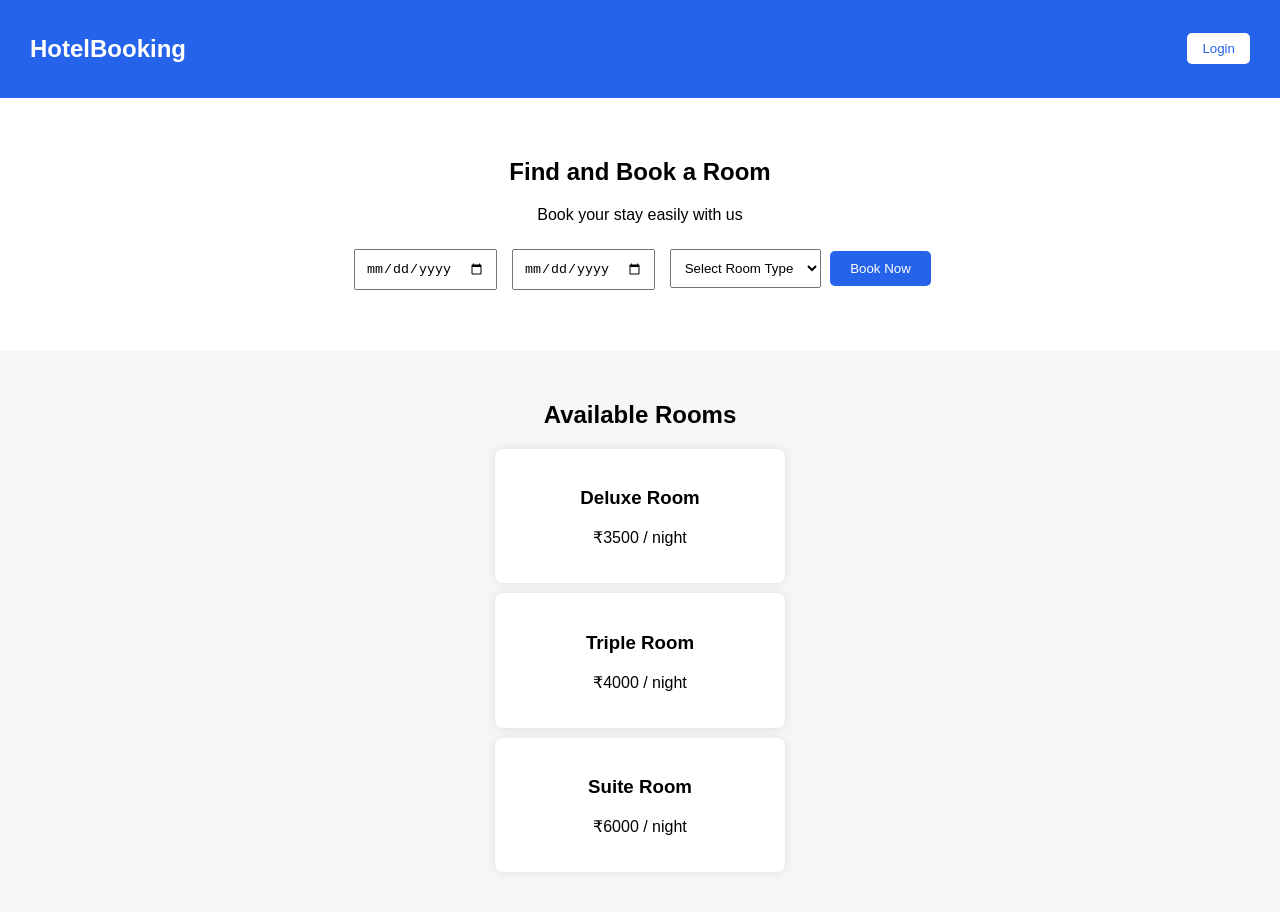
==== index.html @ 8a9a3023 "Rename Home.html to index.html" ====
<!DOCTYPE html>
<html lang="en">
<head>
    <meta charset="UTF-8">
    <title>Hotel Booking System</title>
    <link rel="stylesheet" href="style.css">
</head>
<body>

    <!-- Navbar -->
    <nav class="navbar">
        <h2>HotelBooking</h2>
        <button class="login-btn">Login</button>
    </nav>

    <!-- Hero Section -->
    <section class="hero">
        <h1>Find and Book a Room</h1>
        <p>Book your stay easily with us</p>

        <div class="booking-form">
            <input type="date" id="checkin">
            <input type="date" id="checkout">
            <select id="roomType">
                <option value="">Select Room Type</option>
                <option value="Deluxe">Deluxe Room</option>
                <option value="Triple">Triple Room</option>
                <option value="Suite">Suite Room</option>
            </select>
            <button onclick="bookRoom()">Book Now</button>
        </div>

        <p id="message"></p>
    </section>

    <!-- Rooms -->
    <section class="rooms">
        <h2>Available Rooms</h2>

        <div class="room-card">
            <h3>Deluxe Room</h3>
            <p>₹3500 / night</p>
        </div>

        <div class="room-card">
            <h3>Triple Room</h3>
            <p>₹4000 / night</p>
        </div>

        <div class="room-card">
            <h3>Suite Room</h3>
            <p>₹6000 / night</p>
        </div>
    </section>

    <script src="script.js"></script>
</body>
</html>
---- style.css ----
body {
    font-family: Arial, sans-serif;
    margin: 0;
    background: #f4f6f8;
}

/* Navbar */
.navbar {
    background: #2563eb;
    color: white;
    padding: 15px 30px;
    display: flex;
    justify-content: space-between;
    align-items: center;
}

.login-btn {
    background: white;
    color: #2563eb;
    border: none;
    padding: 8px 15px;
    cursor: pointer;
    border-radius: 5px;
}

/* Hero */
.hero {
    text-align: center;
    padding: 40px 20px;
    background: white;
}

.booking-form {
    margin-top: 20px;
}

.booking-form input,
.booking-form select {
    padding: 10px;
    margin: 5px;
}

.booking-form button {
    padding: 10px 20px;
    background: #2563eb;
    color: white;
    border: none;
    cursor: pointer;
    border-radius: 5px;
}

#message {
    margin-top: 15px;
    font-weight: bold;
    color: green;
}

/* Rooms */
.rooms {
    padding: 30px;
    text-align: center;
}

.room-card {
    background: white;
    padding: 20px;
    margin: 10px auto;
    width: 250px;
    border-radius: 8px;
    box-shadow: 0 0 10px rgba(0,0,0,0.1);
}
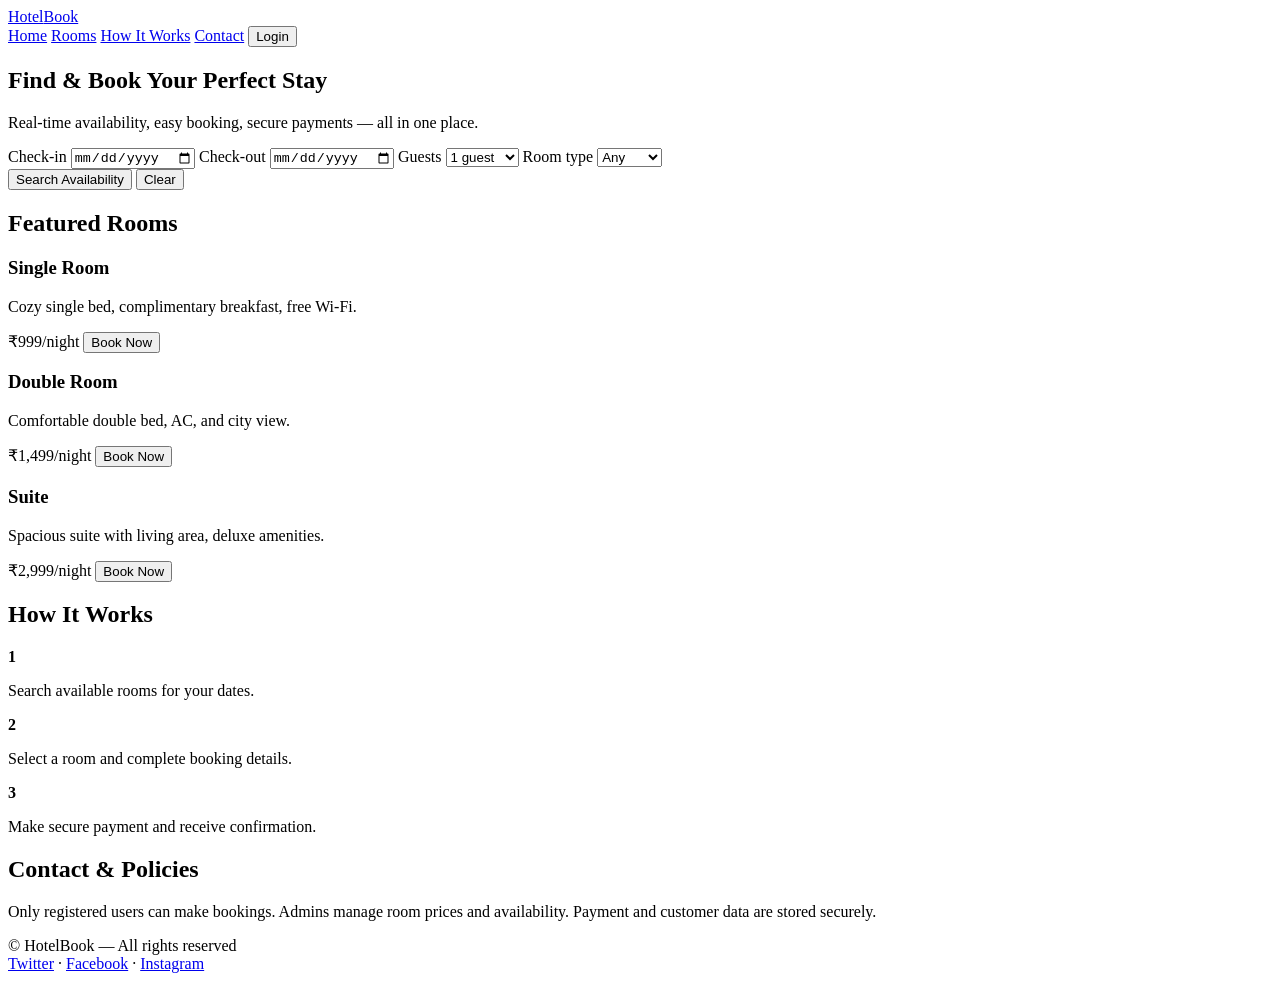
==== commit ba2b6b03: "Update index.html" ====
--- a/index.html
+++ b/index.html
@@ -1,58 +1,151 @@
-<!DOCTYPE html>
+<!doctype html>
 <html lang="en">
 <head>
-    <meta charset="UTF-8">
-    <title>Hotel Booking System</title>
-    <link rel="stylesheet" href="style.css">
+  <meta charset="utf-8" />
+  <meta name="viewport" content="width=device-width,initial-scale=1" />
+  <title>Hotel Booking System — Home</title>
+  <link rel="stylesheet" href="styles.css" />
+  <link rel="preconnect" href="https://fonts.googleapis.com">
+  <link href="https://fonts.googleapis.com/css2?family=Inter:wght@300;400;600;700&display=swap" rel="stylesheet">
 </head>
 <body>
+  <header class="site-header">
+    <div class="container header-inner">
+      <a class="logo" href="#">Hotel<span>Book</span></a>
+      <nav class="main-nav" aria-label="Main Navigation">
+        <a href="#" class="active">Home</a>
+        <a href="#rooms">Rooms</a>
+        <a href="#how">How It Works</a>
+        <a href="#contact">Contact</a>
+        <button id="btn-login" class="btn-outline">Login</button>
+      </nav>
+    </div>
+  </header>
 
-    <!-- Navbar -->
-    <nav class="navbar">
-        <h2>HotelBooking</h2>
-        <button class="login-btn">Login</button>
-    </nav>
-
-    <!-- Hero Section -->
+  <main>
     <section class="hero">
-        <h1>Find and Book a Room</h1>
-        <p>Book your stay easily with us</p>
-
-        <div class="booking-form">
-            <input type="date" id="checkin">
-            <input type="date" id="checkout">
-            <select id="roomType">
-                <option value="">Select Room Type</option>
-                <option value="Deluxe">Deluxe Room</option>
-                <option value="Triple">Triple Room</option>
-                <option value="Suite">Suite Room</option>
-            </select>
-            <button onclick="bookRoom()">Book Now</button>
+      <div class="container hero-inner">
+        <div class="hero-text">
+          <h1>Find & Book Your Perfect Stay</h1>
+          <p>Real-time availability, easy booking, secure payments — all in one place.</p>
         </div>
 
-        <p id="message"></p>
+        <form id="search-form" class="search-card" aria-label="Room search form">
+          <div class="row">
+            <label>
+              Check-in
+              <input type="date" id="checkin" required />
+            </label>
+            <label>
+              Check-out
+              <input type="date" id="checkout" required />
+            </label>
+            <label>
+              Guests
+              <select id="guests">
+                <option value="1">1 guest</option>
+                <option value="2">2 guests</option>
+                <option value="3">3 guests</option>
+                <option value="4">4 guests</option>
+              </select>
+            </label>
+            <label>
+              Room type
+              <select id="room-type">
+                <option value="any">Any</option>
+                <option value="single">Single</option>
+                <option value="double">Double</option>
+                <option value="suite">Suite</option>
+              </select>
+            </label>
+          </div>
+
+          <div class="row actions">
+            <button type="submit" class="btn-primary">Search Availability</button>
+            <button type="button" id="btn-clear" class="btn-link">Clear</button>
+          </div>
+
+          <p id="search-msg" class="muted"></p>
+        </form>
+      </div>
     </section>
 
-    <!-- Rooms -->
-    <section class="rooms">
-        <h2>Available Rooms</h2>
+    <section id="rooms" class="container section">
+      <h2>Featured Rooms</h2>
+      <div class="grid">
+        <article class="card">
+          <div class="card-media" style="background-image:url('https://via.placeholder.com/600x360?text=Single+Room');"></div>
+          <div class="card-body">
+            <h3>Single Room</h3>
+            <p>Cozy single bed, complimentary breakfast, free Wi-Fi.</p>
+            <div class="card-row">
+              <span class="price">₹999/night</span>
+              <button class="btn-outline small">Book Now</button>
+            </div>
+          </div>
+        </article>
 
-        <div class="room-card">
-            <h3>Deluxe Room</h3>
-            <p>₹3500 / night</p>
-        </div>
+        <article class="card">
+          <div class="card-media" style="background-image:url('https://via.placeholder.com/600x360?text=Double+Room');"></div>
+          <div class="card-body">
+            <h3>Double Room</h3>
+            <p>Comfortable double bed, AC, and city view.</p>
+            <div class="card-row">
+              <span class="price">₹1,499/night</span>
+              <button class="btn-outline small">Book Now</button>
+            </div>
+          </div>
+        </article>
 
-        <div class="room-card">
-            <h3>Triple Room</h3>
-            <p>₹4000 / night</p>
-        </div>
-
-        <div class="room-card">
-            <h3>Suite Room</h3>
-            <p>₹6000 / night</p>
-        </div>
+        <article class="card">
+          <div class="card-media" style="background-image:url('https://via.placeholder.com/600x360?text=Suite');"></div>
+          <div class="card-body">
+            <h3>Suite</h3>
+            <p>Spacious suite with living area, deluxe amenities.</p>
+            <div class="card-row">
+              <span class="price">₹2,999/night</span>
+              <button class="btn-outline small">Book Now</button>
+            </div>
+          </div>
+        </article>
+      </div>
     </section>
 
-    <script src="script.js"></script>
+    <section id="how" class="container section light">
+      <h2>How It Works</h2>
+      <div class="steps">
+        <div class="step">
+          <strong>1</strong>
+          <p>Search available rooms for your dates.</p>
+        </div>
+        <div class="step">
+          <strong>2</strong>
+          <p>Select a room and complete booking details.</p>
+        </div>
+        <div class="step">
+          <strong>3</strong>
+          <p>Make secure payment and receive confirmation.</p>
+        </div>
+      </div>
+    </section>
+
+    <section id="contact" class="container section">
+      <h2>Contact & Policies</h2>
+      <p class="muted">Only registered users can make bookings. Admins manage room prices and availability. Payment and customer data are stored securely.</p>
+    </section>
+  </main>
+
+  <footer class="site-footer">
+    <div class="container footer-inner">
+      <div>© <span id="year"></span> HotelBook — All rights reserved</div>
+      <div class="socials">
+        <a href="#" aria-label="Twitter">Twitter</a> ·
+        <a href="#" aria-label="Facebook">Facebook</a> ·
+        <a href="#" aria-label="Instagram">Instagram</a>
+      </div>
+    </div>
+  </footer>
+
+  <script src="script.js"></script>
 </body>
 </html>
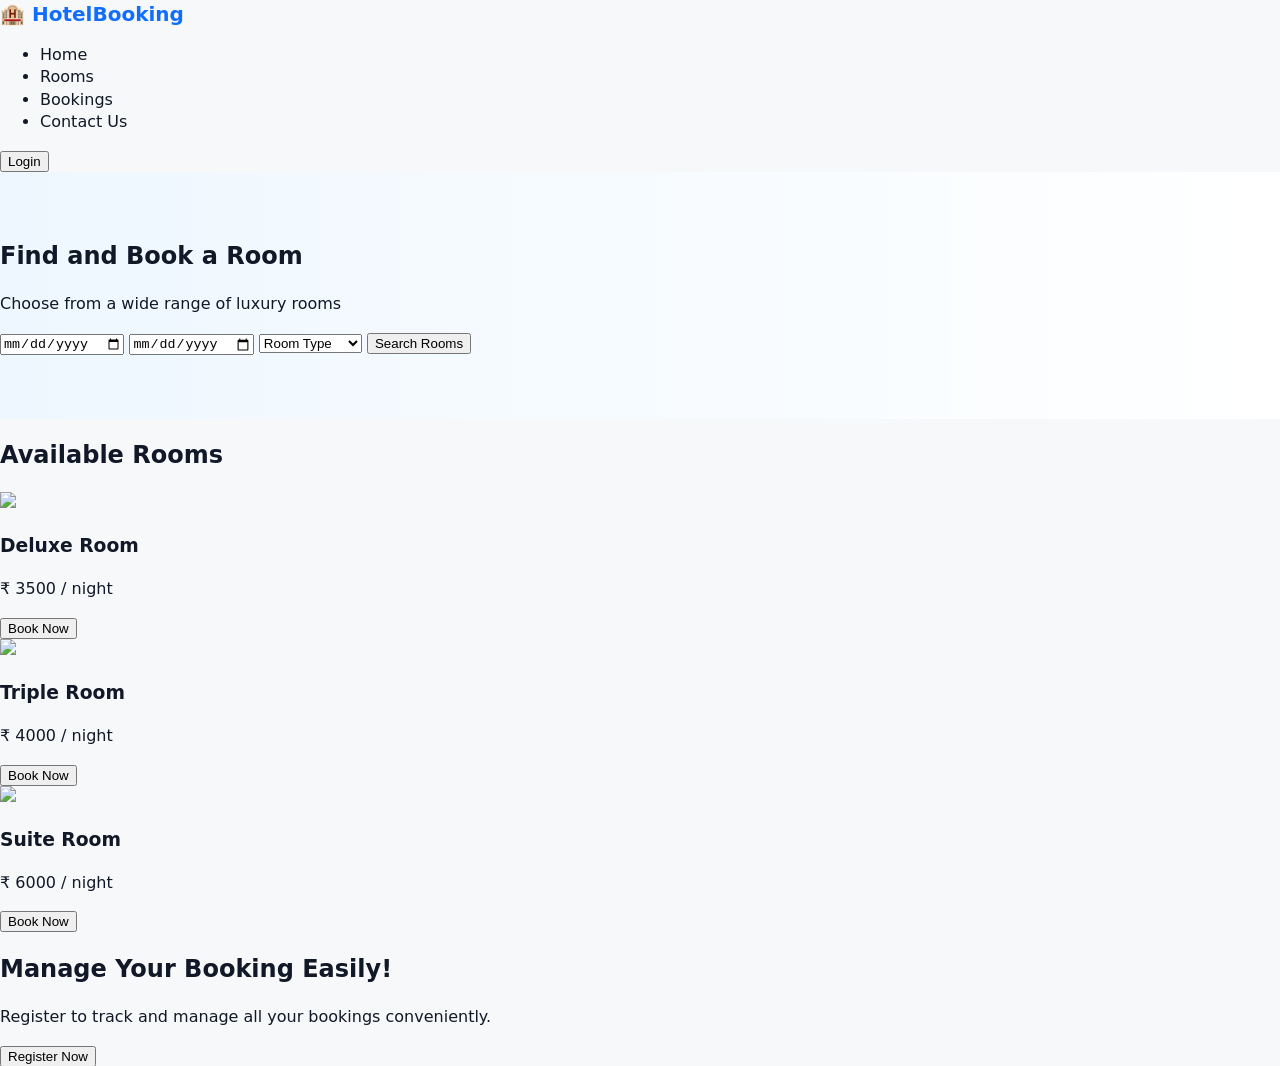
==== commit 2046a789: "Update index.html" ====
--- a/index.html
+++ b/index.html
@@ -1,151 +1,82 @@
-<!doctype html>
+<!DOCTYPE html>
 <html lang="en">
 <head>
-  <meta charset="utf-8" />
-  <meta name="viewport" content="width=device-width,initial-scale=1" />
-  <title>Hotel Booking System — Home</title>
-  <link rel="stylesheet" href="styles.css" />
-  <link rel="preconnect" href="https://fonts.googleapis.com">
-  <link href="https://fonts.googleapis.com/css2?family=Inter:wght@300;400;600;700&display=swap" rel="stylesheet">
+    <meta charset="UTF-8">
+    <title>Hotel Booking System</title>
+    <link rel="stylesheet" href="style.css">
 </head>
 <body>
-  <header class="site-header">
-    <div class="container header-inner">
-      <a class="logo" href="#">Hotel<span>Book</span></a>
-      <nav class="main-nav" aria-label="Main Navigation">
-        <a href="#" class="active">Home</a>
-        <a href="#rooms">Rooms</a>
-        <a href="#how">How It Works</a>
-        <a href="#contact">Contact</a>
-        <button id="btn-login" class="btn-outline">Login</button>
-      </nav>
+
+<!-- NAVBAR -->
+<nav class="navbar">
+    <div class="logo">🏨 HotelBooking</div>
+    <ul class="nav-links">
+        <li>Home</li>
+        <li>Rooms</li>
+        <li>Bookings</li>
+        <li>Contact Us</li>
+    </ul>
+    <button class="login-btn">Login</button>
+</nav>
+
+<!-- HERO SECTION -->
+<section class="hero">
+    <div class="overlay">
+        <h1>Find and Book a Room</h1>
+        <p>Choose from a wide range of luxury rooms</p>
+
+        <div class="search-box">
+            <input type="date" id="checkin">
+            <input type="date" id="checkout">
+            <select id="roomType">
+                <option value="">Room Type</option>
+                <option>Deluxe Room</option>
+                <option>Triple Room</option>
+                <option>Suite Room</option>
+            </select>
+            <button onclick="bookRoom()">Search Rooms</button>
+        </div>
+        <p id="message"></p>
     </div>
-  </header>
+</section>
 
-  <main>
-    <section class="hero">
-      <div class="container hero-inner">
-        <div class="hero-text">
-          <h1>Find & Book Your Perfect Stay</h1>
-          <p>Real-time availability, easy booking, secure payments — all in one place.</p>
+<!-- AVAILABLE ROOMS -->
+<section class="rooms">
+    <h2>Available Rooms</h2>
+
+    <div class="room-container">
+
+        <div class="room-card">
+            <img src="https://images.unsplash.com/photo-1505693416388-ac5ce068fe85">
+            <h3>Deluxe Room</h3>
+            <p>₹ 3500 / night</p>
+            <button onclick="bookRoom()">Book Now</button>
         </div>
 
-        <form id="search-form" class="search-card" aria-label="Room search form">
-          <div class="row">
-            <label>
-              Check-in
-              <input type="date" id="checkin" required />
-            </label>
-            <label>
-              Check-out
-              <input type="date" id="checkout" required />
-            </label>
-            <label>
-              Guests
-              <select id="guests">
-                <option value="1">1 guest</option>
-                <option value="2">2 guests</option>
-                <option value="3">3 guests</option>
-                <option value="4">4 guests</option>
-              </select>
-            </label>
-            <label>
-              Room type
-              <select id="room-type">
-                <option value="any">Any</option>
-                <option value="single">Single</option>
-                <option value="double">Double</option>
-                <option value="suite">Suite</option>
-              </select>
-            </label>
-          </div>
+        <div class="room-card">
+            <img src="https://images.unsplash.com/photo-1560448204-e02f11c3d0e2">
+            <h3>Triple Room</h3>
+            <p>₹ 4000 / night</p>
+            <button onclick="bookRoom()">Book Now</button>
+        </div>
 
-          <div class="row actions">
-            <button type="submit" class="btn-primary">Search Availability</button>
-            <button type="button" id="btn-clear" class="btn-link">Clear</button>
-          </div>
+        <div class="room-card">
+            <img src="https://images.unsplash.com/photo-1501117716987-c8e1ecb210c7">
+            <h3>Suite Room</h3>
+            <p>₹ 6000 / night</p>
+            <button onclick="bookRoom()">Book Now</button>
+        </div>
 
-          <p id="search-msg" class="muted"></p>
-        </form>
-      </div>
-    </section>
+    </div>
+</section>
 
-    <section id="rooms" class="container section">
-      <h2>Featured Rooms</h2>
-      <div class="grid">
-        <article class="card">
-          <div class="card-media" style="background-image:url('https://via.placeholder.com/600x360?text=Single+Room');"></div>
-          <div class="card-body">
-            <h3>Single Room</h3>
-            <p>Cozy single bed, complimentary breakfast, free Wi-Fi.</p>
-            <div class="card-row">
-              <span class="price">₹999/night</span>
-              <button class="btn-outline small">Book Now</button>
-            </div>
-          </div>
-        </article>
+<!-- CTA -->
+<section class="cta">
+    <h2>Manage Your Booking Easily!</h2>
+    <p>Register to track and manage all your bookings conveniently.</p>
+    <button>Register Now</button>
+</section>
 
-        <article class="card">
-          <div class="card-media" style="background-image:url('https://via.placeholder.com/600x360?text=Double+Room');"></div>
-          <div class="card-body">
-            <h3>Double Room</h3>
-            <p>Comfortable double bed, AC, and city view.</p>
-            <div class="card-row">
-              <span class="price">₹1,499/night</span>
-              <button class="btn-outline small">Book Now</button>
-            </div>
-          </div>
-        </article>
-
-        <article class="card">
-          <div class="card-media" style="background-image:url('https://via.placeholder.com/600x360?text=Suite');"></div>
-          <div class="card-body">
-            <h3>Suite</h3>
-            <p>Spacious suite with living area, deluxe amenities.</p>
-            <div class="card-row">
-              <span class="price">₹2,999/night</span>
-              <button class="btn-outline small">Book Now</button>
-            </div>
-          </div>
-        </article>
-      </div>
-    </section>
-
-    <section id="how" class="container section light">
-      <h2>How It Works</h2>
-      <div class="steps">
-        <div class="step">
-          <strong>1</strong>
-          <p>Search available rooms for your dates.</p>
-        </div>
-        <div class="step">
-          <strong>2</strong>
-          <p>Select a room and complete booking details.</p>
-        </div>
-        <div class="step">
-          <strong>3</strong>
-          <p>Make secure payment and receive confirmation.</p>
-        </div>
-      </div>
-    </section>
-
-    <section id="contact" class="container section">
-      <h2>Contact & Policies</h2>
-      <p class="muted">Only registered users can make bookings. Admins manage room prices and availability. Payment and customer data are stored securely.</p>
-    </section>
-  </main>
-
-  <footer class="site-footer">
-    <div class="container footer-inner">
-      <div>© <span id="year"></span> HotelBook — All rights reserved</div>
-      <div class="socials">
-        <a href="#" aria-label="Twitter">Twitter</a> ·
-        <a href="#" aria-label="Facebook">Facebook</a> ·
-        <a href="#" aria-label="Instagram">Instagram</a>
-      </div>
-    </div>
-  </footer>
-
-  <script src="script.js"></script>
+<script src="script.js"></script>
 </body>
 </html>
--- a/style.css
+++ b/style.css
@@ -0,0 +1,180 @@
+
+:root{
+  --bg:#f7f8fa;
+  --primary:#0f6efd;
+  --muted:#6b7280;
+  --card:#ffffff;
+  --radius:10px;
+  --max-width:1100px;
+  font-family: "Inter", system-ui, -apple-system, "Segoe UI", Roboto, "Helvetica Neue", Arial;
+  color: #111827;
+}
+
+*{box-sizing:border-box}
+body{
+  margin:0;
+  background:var(--bg);
+  -webkit-font-smoothing:antialiased;
+  -moz-osx-font-smoothing:grayscale;
+  line-height:1.4;
+}
+
+.container{
+  width:90%;
+  max-width:var(--max-width);
+  margin:0 auto;
+}
+
+.site-header{
+  background:#fff;
+  border-bottom:1px solid #e6e9ef;
+  position:sticky;
+  top:0;
+  z-index:20;
+}
+.header-inner{
+  display:flex;
+  align-items:center;
+  justify-content:space-between;
+  padding:14px 0;
+}
+
+.logo{
+  font-weight:700;
+  color:var(--primary);
+  text-decoration:none;
+  font-size:1.25rem;
+}
+.logo span{ color:#111827 }
+
+.main-nav a{
+  margin-right:16px;
+  text-decoration:none;
+  color:var(--muted);
+  font-weight:600;
+}
+.main-nav a.active{ color:var(--primary) }
+.main-nav button{ margin-left:8px }
+
+.hero{
+  padding:48px 0;
+  background: linear-gradient(90deg,#eef7ff 0%, #ffffff 100%);
+}
+.hero-inner{
+  display:grid;
+  grid-template-columns: 1fr 420px;
+  gap:28px;
+  align-items:center;
+}
+.hero-text h1{
+  margin:0 0 8px 0;
+  font-size:2.0rem;
+}
+.hero-text p{ margin:0; color:var(--muted) }
+
+/* Search card */
+.search-card{
+  background:var(--card);
+  border-radius:var(--radius);
+  padding:18px;
+  box-shadow: 0 6px 18px rgba(15, 110, 253, 0.06);
+}
+.search-card .row{
+  display:flex;
+  gap:12px;
+  margin-bottom:12px;
+  flex-wrap:wrap;
+}
+.search-card label{
+  display:flex;
+  flex-direction:column;
+  font-size:0.85rem;
+  color:var(--muted);
+  flex:1 1 150px;
+}
+.search-card input,
+.search-card select{
+  margin-top:6px;
+  padding:10px 12px;
+  border-radius:8px;
+  border:1px solid #e6e9ef;
+  background:#fff;
+  font-size:0.95rem;
+}
+
+.actions{ align-items:center; justify-content:flex-end }
+.btn-primary{
+  background:var(--primary);
+  color:#fff;
+  padding:10px 14px;
+  border-radius:8px;
+  border:0;
+  cursor:pointer;
+  font-weight:600;
+}
+.btn-outline{
+  background:transparent;
+  border:1px solid var(--primary);
+  color:var(--primary);
+  padding:8px 10px;
+  border-radius:8px;
+  cursor:pointer;
+  font-weight:600;
+}
+.btn-link{
+  background:transparent;
+  border:0;
+  color:var(--muted);
+  text-decoration:underline;
+  cursor:pointer;
+}
+.small{ padding:6px 8px; font-size:0.9rem }
+
+.muted{ color:var(--muted) }
+
+/* Rooms grid */
+.section{ padding:40px 0; }
+.grid{
+  display:grid;
+  grid-template-columns: repeat(3, 1fr);
+  gap:18px;
+  margin-top:16px;
+}
+.card{
+  background:var(--card);
+  border-radius:12px;
+  overflow:hidden;
+  box-shadow:0 6px 18px rgba(16,24,40,0.04);
+  display:flex;
+  flex-direction:column;
+}
+.card-media{
+  height:150px;
+  background-size:cover;
+  background-position:center;
+}
+.card-body{ padding:14px; display:flex; flex-direction:column; gap:8px; flex:1 }
+.card-row{ display:flex; justify-content:space-between; align-items:center; margin-top:auto }
+.price{ font-weight:700; color:#111827 }
+
+/* How it works */
+.light{ background:#ffffff; border-radius:12px; padding:20px; box-shadow:0 6px 18px rgba(16,24,40,0.03)}
+.steps{ display:flex; gap:16px; margin-top:12px }
+.step{ background:transparent; padding:18px; border-radius:10px; text-align:center; flex:1 }
+.step strong{ display:block; font-size:1.25rem; color:var(--primary) }
+
+/* Footer */
+.site-footer{ padding:18px 0; margin-top:28px; background:#fff; border-top:1px solid #e6e9ef }
+.footer-inner{ display:flex; justify-content:space-between; gap:12px; align-items:center; font-size:0.9rem; color:var(--muted) }
+
+/* Responsive */
+@media (max-width:980px){
+  .hero-inner{ grid-template-columns: 1fr; }
+  .grid{ grid-template-columns: repeat(2, 1fr) }
+}
+@media (max-width:640px){
+  .grid{ grid-template-columns: 1fr }
+  .main-nav a{ display:none }
+  .header-inner{ gap:8px }
+  .hero-text h1{ font-size:1.5rem }
+}
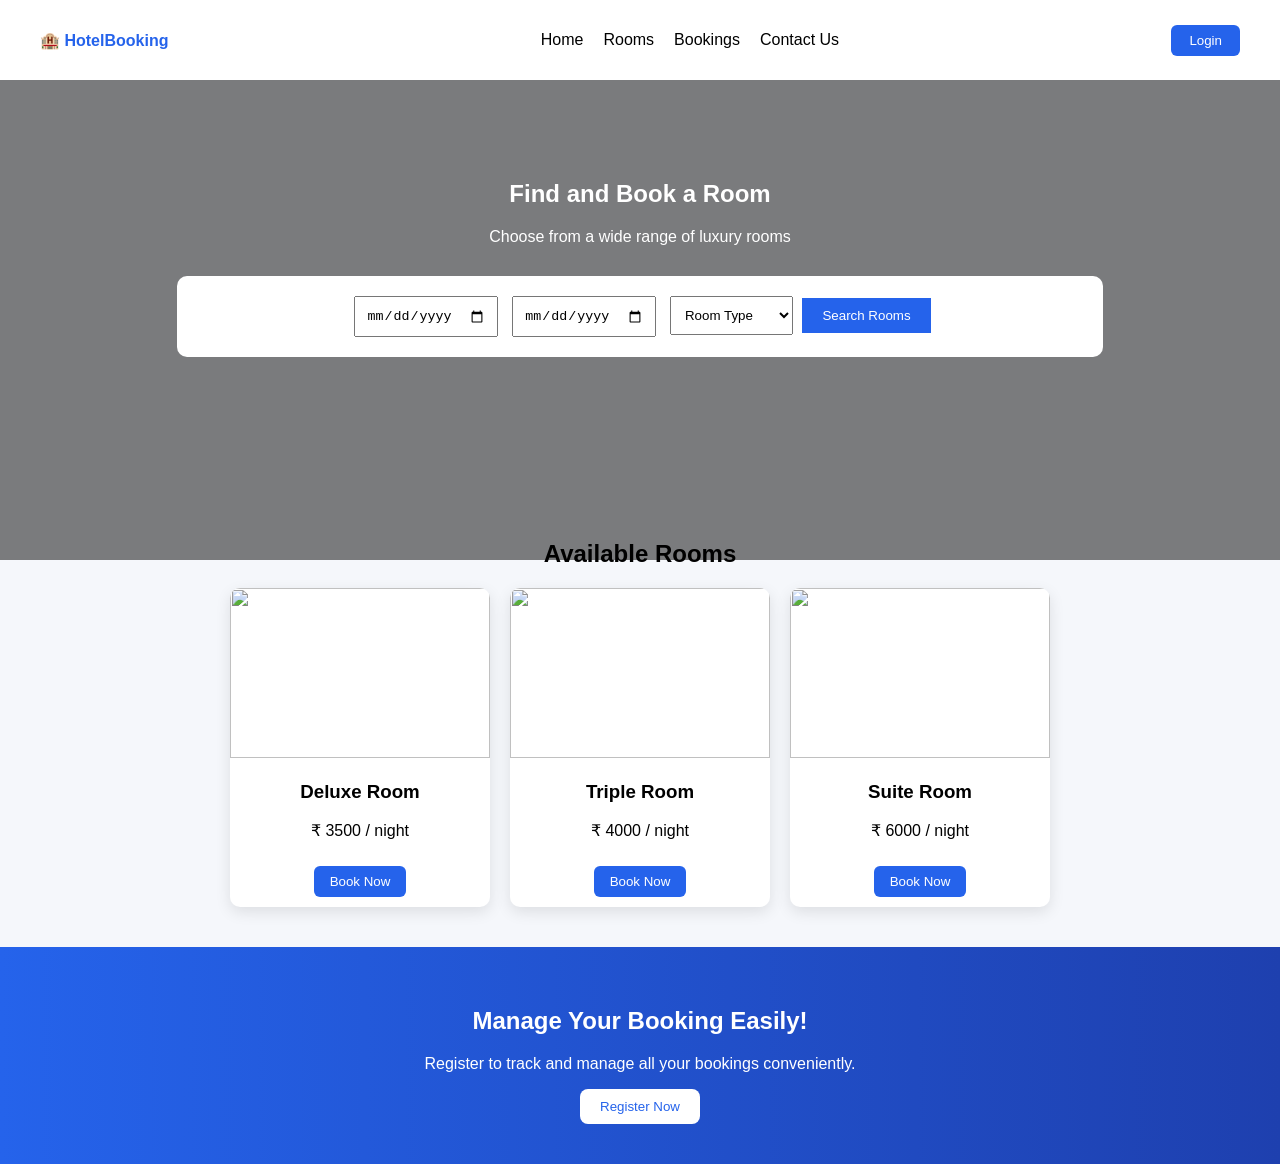
==== commit 23f4a4f8: "Update index.html" ====
--- a/index.html
+++ b/index.html
@@ -61,7 +61,7 @@
         </div>
 
         <div class="room-card">
-            <img src="https://images.unsplash.com/photo-1501117716987-c8e1ecb210c7">
+            <img src="https://media-cdn.tripadvisor.com/media/photo-s/22/ac/7b/b8/the-amayaa.jpg">
             <h3>Suite Room</h3>
             <p>₹ 6000 / night</p>
             <button onclick="bookRoom()">Book Now</button>
--- a/style.css
+++ b/style.css
@@ -1,180 +1,122 @@
-
-:root{
-  --bg:#f7f8fa;
-  --primary:#0f6efd;
-  --muted:#6b7280;
-  --card:#ffffff;
-  --radius:10px;
-  --max-width:1100px;
-  font-family: "Inter", system-ui, -apple-system, "Segoe UI", Roboto, "Helvetica Neue", Arial;
-  color: #111827;
+body {
+    margin: 0;
+    font-family: Arial, sans-serif;
+    background: #f5f7fb;
 }
 
-*{box-sizing:border-box}
-body{
-  margin:0;
-  background:var(--bg);
-  -webkit-font-smoothing:antialiased;
-  -moz-osx-font-smoothing:grayscale;
-  line-height:1.4;
+/* NAVBAR */
+.navbar {
+    display: flex;
+    justify-content: space-between;
+    align-items: center;
+    padding: 15px 40px;
+    background: white;
 }
 
-.container{
-  width:90%;
-  max-width:var(--max-width);
-  margin:0 auto;
+.logo {
+    font-weight: bold;
+    color: #2563eb;
 }
 
-.site-header{
-  background:#fff;
-  border-bottom:1px solid #e6e9ef;
-  position:sticky;
-  top:0;
-  z-index:20;
-}
-.header-inner{
-  display:flex;
-  align-items:center;
-  justify-content:space-between;
-  padding:14px 0;
+.nav-links {
+    display: flex;
+    gap: 20px;
+    list-style: none;
 }
 
-.logo{
-  font-weight:700;
-  color:var(--primary);
-  text-decoration:none;
-  font-size:1.25rem;
-}
-.logo span{ color:#111827 }
-
-.main-nav a{
-  margin-right:16px;
-  text-decoration:none;
-  color:var(--muted);
-  font-weight:600;
-}
-.main-nav a.active{ color:var(--primary) }
-.main-nav button{ margin-left:8px }
-
-.hero{
-  padding:48px 0;
-  background: linear-gradient(90deg,#eef7ff 0%, #ffffff 100%);
-}
-.hero-inner{
-  display:grid;
-  grid-template-columns: 1fr 420px;
-  gap:28px;
-  align-items:center;
-}
-.hero-text h1{
-  margin:0 0 8px 0;
-  font-size:2.0rem;
-}
-.hero-text p{ margin:0; color:var(--muted) }
-
-/* Search card */
-.search-card{
-  background:var(--card);
-  border-radius:var(--radius);
-  padding:18px;
-  box-shadow: 0 6px 18px rgba(15, 110, 253, 0.06);
-}
-.search-card .row{
-  display:flex;
-  gap:12px;
-  margin-bottom:12px;
-  flex-wrap:wrap;
-}
-.search-card label{
-  display:flex;
-  flex-direction:column;
-  font-size:0.85rem;
-  color:var(--muted);
-  flex:1 1 150px;
-}
-.search-card input,
-.search-card select{
-  margin-top:6px;
-  padding:10px 12px;
-  border-radius:8px;
-  border:1px solid #e6e9ef;
-  background:#fff;
-  font-size:0.95rem;
+.login-btn {
+    padding: 8px 18px;
+    background: #2563eb;
+    color: white;
+    border: none;
+    border-radius: 6px;
 }
 
-.actions{ align-items:center; justify-content:flex-end }
-.btn-primary{
-  background:var(--primary);
-  color:#fff;
-  padding:10px 14px;
-  border-radius:8px;
-  border:0;
-  cursor:pointer;
-  font-weight:600;
+/* HERO */
+.hero {
+    background-image: url("https://images.unsplash.com/photo-1566073771259-6a8506099945");
+    background-size: cover;
+    background-position: center;
+    height: 400px;
+    position: relative;
 }
-.btn-outline{
-  background:transparent;
-  border:1px solid var(--primary);
-  color:var(--primary);
-  padding:8px 10px;
-  border-radius:8px;
-  cursor:pointer;
-  font-weight:600;
+
+.overlay {
+    background: rgba(0,0,0,0.5);
+    color: white;
+    height: 100%;
+    padding-top: 80px;
+    text-align: center;
 }
-.btn-link{
-  background:transparent;
-  border:0;
-  color:var(--muted);
-  text-decoration:underline;
-  cursor:pointer;
+
+.search-box {
+    background: white;
+    padding: 15px;
+    margin: 30px auto;
+    width: 70%;
+    border-radius: 10px;
 }
-.small{ padding:6px 8px; font-size:0.9rem }
 
-.muted{ color:var(--muted) }
+.search-box input,
+.search-box select {
+    padding: 10px;
+    margin: 5px;
+}
 
-/* Rooms grid */
-.section{ padding:40px 0; }
-.grid{
-  display:grid;
-  grid-template-columns: repeat(3, 1fr);
-  gap:18px;
-  margin-top:16px;
+.search-box button {
+    padding: 10px 20px;
+    background: #2563eb;
+    color: white;
+    border: none;
 }
-.card{
-  background:var(--card);
-  border-radius:12px;
-  overflow:hidden;
-  box-shadow:0 6px 18px rgba(16,24,40,0.04);
-  display:flex;
-  flex-direction:column;
+
+/* ROOMS */
+.rooms {
+    padding: 40px;
+    text-align: center;
 }
-.card-media{
-  height:150px;
-  background-size:cover;
-  background-position:center;
+
+.room-container {
+    display: flex;
+    justify-content: center;
+    gap: 20px;
 }
-.card-body{ padding:14px; display:flex; flex-direction:column; gap:8px; flex:1 }
-.card-row{ display:flex; justify-content:space-between; align-items:center; margin-top:auto }
-.price{ font-weight:700; color:#111827 }
 
-/* How it works */
-.light{ background:#ffffff; border-radius:12px; padding:20px; box-shadow:0 6px 18px rgba(16,24,40,0.03)}
-.steps{ display:flex; gap:16px; margin-top:12px }
-.step{ background:transparent; padding:18px; border-radius:10px; text-align:center; flex:1 }
-.step strong{ display:block; font-size:1.25rem; color:var(--primary) }
+.room-card {
+    background: white;
+    width: 260px;
+    border-radius: 10px;
+    box-shadow: 0 5px 15px rgba(0,0,0,0.1);
+}
 
-/* Footer */
-.site-footer{ padding:18px 0; margin-top:28px; background:#fff; border-top:1px solid #e6e9ef }
-.footer-inner{ display:flex; justify-content:space-between; gap:12px; align-items:center; font-size:0.9rem; color:var(--muted) }
+.room-card img {
+    width: 100%;
+    height: 170px;
+    object-fit: cover;
+    border-radius: 10px 10px 0 0;
+}
 
-/* Responsive */
-@media (max-width:980px){
-  .hero-inner{ grid-template-columns: 1fr; }
-  .grid{ grid-template-columns: repeat(2, 1fr) }
+.room-card button {
+    margin: 10px;
+    padding: 8px 16px;
+    background: #2563eb;
+    color: white;
+    border: none;
+    border-radius: 6px;
 }
-@media (max-width:640px){
-  .grid{ grid-template-columns: 1fr }
-  .main-nav a{ display:none }
-  .header-inner{ gap:8px }
-  .hero-text h1{ font-size:1.5rem }
+
+/* CTA */
+.cta {
+    background: linear-gradient(90deg, #2563eb, #1e40af);
+    color: white;
+    text-align: center;
+    padding: 40px;
 }
+
+.cta button {
+    background: white;
+    color: #2563eb;
+    padding: 10px 20px;
+    border: none;
+    border-radius: 8px;
+}
